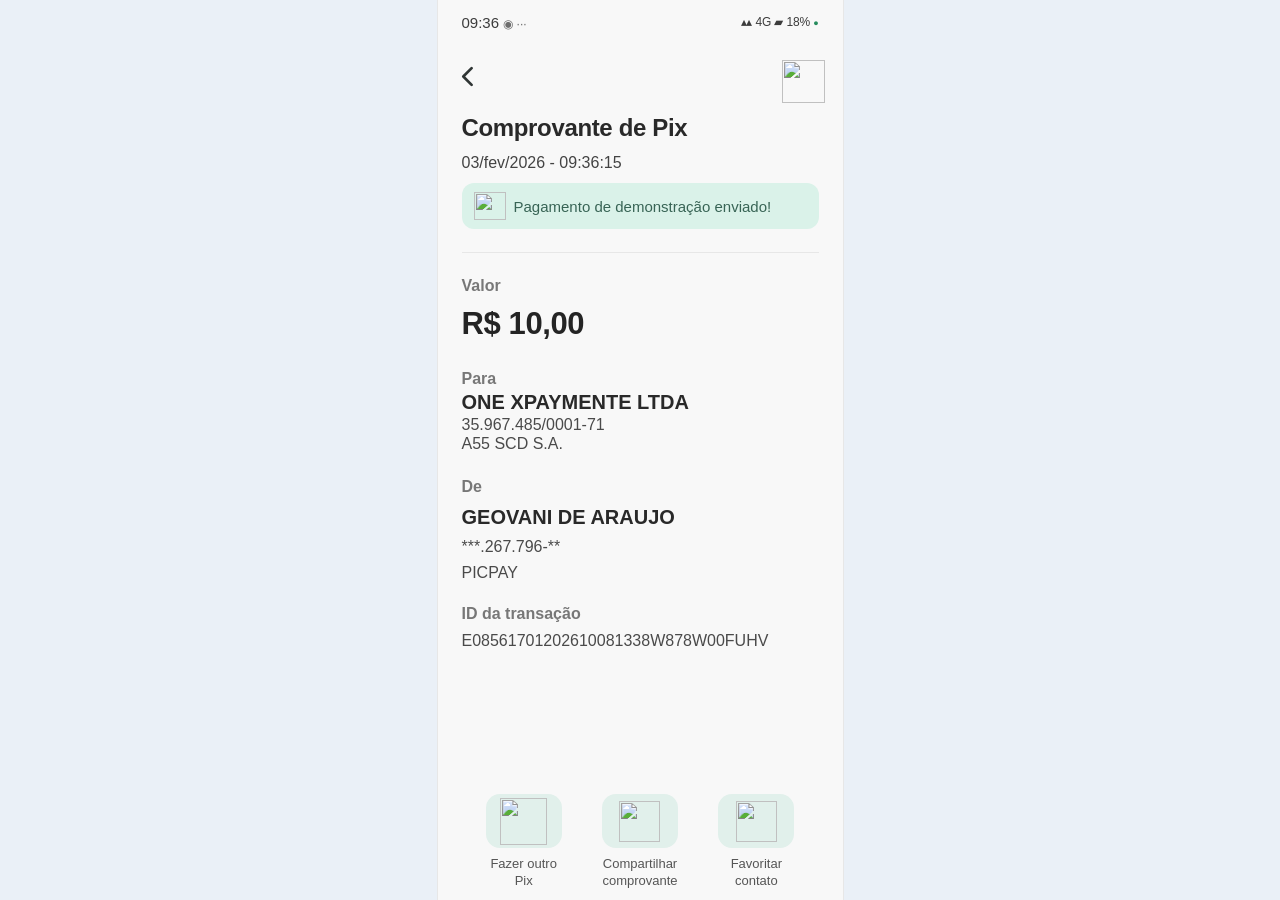
==== index1.html @ 58453b11 "Add files via upload" ====
<!DOCTYPE html>
<html lang="pt-BR">
<head>
  <meta charset="UTF-8">
  <meta name="viewport" content="width=device-width, initial-scale=1, viewport-fit=cover">
  <title>Comprovante de Pix — UI Demo</title>
  <link rel="stylesheet" href="./css/style1.css">
</head>
<body>
  <main class="screen" aria-label="Demonstração de interface Pix">
    <div class="status" aria-label="Barra de status de demonstração">
      <span class="status-left">09:36 <span class="status-small">◉ ···</span></span>
      <span class="status-right">▴▴ 4G ▰ 18% <span class="battery-dot">●</span></span>
    </div>

    <header class="toolbar">
      <button type="button" class="toolbar-btn" id="back" aria-label="Voltar">
        <svg viewBox="0 0 24 24" aria-hidden="true">
          <path d="M15 4 7 12l8 8"/>
        </svg>
      </button>
      <button type="button" class="toolbar-btn" id="download" aria-label="Baixar demonstração">
        <img src="./img/download.png" alt="" class="download-icon" draggable="false">
      </button>
    </header>

    <section class="intro">
      <h1>Comprovante de Pix</h1>
      <p class="date">03/fev/2026 - 09:36:15</p>
      <div class="success">
        <img src="./img/check.png" alt="" class="check-icon" draggable="false">
        <span>Pagamento de demonstração enviado!</span>
      </div>
    </section>

    <div class="rule" aria-hidden="true"></div>

    <section class="details" aria-label="Detalhes de demonstração">
      <div class="field value">
        <div class="label">Valor</div>
        <div class="amount">R$ 10,00</div>
      </div>
      <div class="field recipient">
        <div class="label">Para</div>
        <div class="strong">ONE XPAYMENTE LTDA</div>
        <div>35.967.485/0001-71</div>
        <div>A55 SCD S.A.</div>
      </div>
      <div class="field sender">
        <div class="label">De</div>
        <div class="strong">GEOVANI DE ARAUJO</div>
        <div>***.267.796-**</div>
        <div>PICPAY</div>
      </div>
      <div class="field transaction">
        <div class="label">ID da transação</div>
        <div class="transaction-id">E08561701202610081338W878W00FUHV</div>
      </div>
    </section>

 
<!-- BOTTOM ACTIONS -->
<nav class="actions" aria-label="Ações da demonstração">

  <!-- NÚT 1: FAZER OUTRO PIX -->
  <button
    id="new"
    class="action-btn"
    type="button"
  >
    <span class="action-icon">
      <img
        src="./img/new-pix.png"
        alt=""
        class="action-img new-pix-img"
        draggable="false"
      >
    </span>

    <span class="action-text">
      Fazer outro<br>Pix
    </span>
  </button>

  <!-- NÚT 2: COMPARTILHAR -->
  <button
    id="share"
    class="action-btn"
    type="button"
  >
    <span class="action-icon">
      <img
        src="./img/share.png"
        alt=""
        class="action-img share-img"
        draggable="false"
      >
    </span>

    <span class="action-text">
      Compartilhar<br>comprovante
    </span>
  </button>

  <!-- NÚT 3: FAVORITAR -->
  <button
    id="favorite"
    class="action-btn"
    type="button"
  >
    <span class="action-icon">
      <img
        src="./img/favorite.png"
        alt=""
        class="action-img favorite-img"
        draggable="false"
      >
    </span>

    <span class="action-text">
      Favoritar<br>contato
    </span>
  </button>

</nav>

    <div id="toast" role="status" aria-live="polite"></div>
  </main>
  <script src="../js/app.js"></script>
</body>
</html>
---- css/style1.css ----
/* PIX MOBILE — giao diện trình diễn, không phải chứng từ thanh toán */
:root {
  font-family: Arial, Helvetica, sans-serif;
  color: #292929;
  background: #eaf0f7;
  font-synthesis: none;
}

*, *::before, *::after {
  box-sizing: border-box;
}

html, body {
  margin: 0;
  min-width: 0;
  min-height: 100%;
}

body {
  overflow-x: hidden;
}

.screen {
  width: 100%;
  max-width: 405px;
  min-height: 100dvh;
  padding: 0 24px 10px;
  margin: 0 auto;
  display: flex;
  flex-direction: column;
  background: #f8f8f8;
}

/* Thanh trạng thái và điều hướng */
.status {
  height: 44px;
  flex: 0 0 44px;
  display: flex;
  justify-content: space-between;
  align-items: center;
  font-size: 15px;
  white-space: nowrap;
  color: #3c3c3c;
}

.status-small {
  color: #6d6d6d;
  font-size: 12px;
}

.status-right {
  font-size: 12px;
  letter-spacing: -0.15px;
}

.battery-dot {
  color: #278c5d;
  font-size: 9px;
}

.toolbar {
  height: 61px;
  flex: 0 0 61px;
  display: flex;
  justify-content: space-between;
  align-items: flex-start;
  padding-top: 14px;
}

.toolbar-btn {
  display: flex;
  align-items: center;
  justify-content: center;
  flex: 0 0 36px;
  width: 36px;
  height: 36px;
  padding: 5px;
  border: 0;
  border-radius: 7px;
  background: transparent;
  color: #303635;
  cursor: pointer;
}

.toolbar-btn:first-child {
  margin-left: -11px;
}

.toolbar-btn:last-child {
  margin-right: -10px;
}


.download-icon {
 display: block;
    width: 43px;
    height: 43px;
    margin-left: -14px;
    margin-top: 10px;
    flex-shrink: 0;
    object-fit: contain;
}

.toolbar-btn svg {
  fill: none;
  stroke: currentColor;
  stroke-width: 2.6;
  stroke-linecap: round;
  stroke-linejoin: round;
    display: block;
  width: 25px;
  height: 25px;
  flex-shrink: 0;
  object-fit: contain;
}

/* Tiêu đề và thông báo */
.intro h1 {
     margin: 9px 0 12px;
    font-size: 24px;
    font-weight: 600;
    letter-spacing: -0.35px;
    line-height: 27px;
}

.date {
  margin: 0 0 10px;
  font-size: 16px;
  line-height: 20px;
  color: #434343;
}

.success {
  display: flex;
  align-items: center;
  gap: 10px;
  width: 100%;
  min-height: 46px;
  padding: 9px 13px;
  border-radius: 12px;
  background: #daf2e9;
  color: #386455;
  font-size: 13px;
  line-height: 18px;
}

.check-icon {
display: block;
    width: 32px;
    height: 28px;
    margin-left: -1px;
    flex: 0 0 18px;
    object-fit: contain;
}

.success span {
      flex: 1;
    min-width: 0;
    margin: 0;
    margin-left: -2px;
    font-size: 15px;
    margin-top: 1px;
}

.rule {
  width: 100%;
  border-top: 1px solid #e7e7e7;
  margin: 23px 0 23px;
}

/* Nội dung chứng từ minh họa */
.details {
  width: 100%;
  display: flex;
  flex-direction: column;
}

.field {
  display: flex;
  flex-direction: column;
  align-items: flex-start;
  gap: 7px;
  width: 100%;
  margin: 0;
  font-size: 16px;
  line-height: 19px;
  color: #4a4a4a;
}

.label {
  font-size: 16px;
  line-height: 20px;
  font-weight: 600;
  color: #777;
}

.amount {
  margin-top: 2px;
  font-size: 31px;
  line-height: 37px;
  font-weight: 600;
  letter-spacing: -0.4px;
  color: #242424;
}

.strong {
  font-size: 20px;
  line-height: 26px;
  font-weight: 700;
  color: #292929;
}

.recipient {
  margin-top: 27px;
}

.sender {
  margin-top: 24px;
}

.transaction {
  margin-top: 22px;
}

.transaction-id {
  width: 100%;
  font-size: 16px;
  line-height: 20px;
  overflow-wrap: anywhere;
}

/* Ba thao tác cuối màn hình */
.actions {
  display: grid;
  grid-template-columns: repeat(3, minmax(0, 1fr));
  column-gap: 0;
  width: 100%;
  margin-top: auto;
  padding: 18px 10px 0;
}

.actions button {
  display: flex;
  flex-direction: column;
  align-items: center;
  gap: 8px;
  min-width: 0;
  padding: 0;
  background: transparent;
  border: 0;
  cursor: pointer;
  color: #666;
  font-family: inherit;
  font-size: 13px;
  line-height: 16px;
  text-align: center;
}

.action-icon {
  display: flex;
  justify-content: center;
  align-items: center;
  width: 86px;
  max-width: 100%;
  height: 54px;
  border-radius: 14px;
  background: #e3f1ec;
}

.action-icon svg {
  display: block;
  width: 26px;
  height: 26px;
  fill: none;
  stroke: #2b725f;
  stroke-width: 1.9;
  stroke-linecap: round;
  stroke-linejoin: round;
}

.demo-footer {
  margin-top: 8px;
  color: #818181;
  font-size: 9px;
  line-height: 12px;
  letter-spacing: .1px;
  text-align: center;
}

#toast {
  position: fixed;
  left: 50%;
  bottom: 16px;
  transform: translateX(-50%);
  z-index: 2;
  max-width: calc(100vw - 32px);
  background: #254d41;
  color: #fff;
  border-radius: 12px;
  padding: 9px 12px;
  font-size: 12px;
  opacity: 0;
  pointer-events: none;
  transition: opacity .15s;
}

#toast.show { opacity: 1; }

@media (max-width: 360px) {
  .screen { padding-left: 19px; padding-right: 19px; }
  .actions { column-gap: 8px; }
  .actions button { font-size: 12px; }
  .strong { font-size: 19px; }
}

@media (min-width: 500px) {
  .screen { box-shadow: 0 0 0 1px #e7e7e7; }
}

/* ======================================
   RECIPIENT - THÔNG TIN NGƯỜI NHẬN
====================================== */

.recipient {
  display: flex;
  flex-direction: column;
  align-items: flex-start;
  width: 100%;
  gap: 0;
}

/* TÊN NGƯỜI NHẬN */
.recipient-name {
  font-size: 19px;
  font-weight: 700;
  line-height: 1.3;
  color: #202020;
  margin-bottom: 8px;
}

/* MÃ CNPJ */
.recipient-cnpj {
  font-size: 15px;
  font-weight: 400;
  line-height: 1.4;
  color: #555555;
  margin-bottom: 4px;
}

/* TÊN NGÂN HÀNG */
.recipient-bank {
  font-size: 15px;
  font-weight: 400;
  line-height: 1.4;
  color: #555555;
}

/* =====================================
   BOTTOM ACTIONS
===================================== */

.actions {
  display: grid;
  grid-template-columns: repeat(3, minmax(0, 1fr));
  column-gap: 12px;

  width: 100%;
  max-width: 100%;
  margin-top: auto;
}

/* NÚT CHỨC NĂNG */
.action-btn {
  display: flex;
  flex-direction: column;
  align-items: center;
  justify-content: flex-start;

  min-width: 0;
  width: 100%;
  padding: 0;

  gap: 10px;

  border: none;
  background: transparent;

  cursor: pointer;
}

/* KHUNG NỀN ICON */
.action-icon {
  width: 76px;
  height: 54px;

  max-width: 100%;

  display: flex;
  align-items: center;
  justify-content: center;

  flex-shrink: 0;

  border-radius: 14px;
  background: #e1f0eb;

  overflow: hidden;
}

/* ẢNH ICON CHUNG */
.action-img {
  display: block;

  width: var(--icon-size, 26px);
  height: var(--icon-size, 26px);

  max-width: 90%;
  max-height: 90%;

  object-fit: contain;
  flex-shrink: 0;
}

/* =====================================
   TÙY CHỈNH TỪNG ICON
===================================== */

/* ICON FAZER OUTRO PIX */
.new-pix-img {
  --icon-size: 47px;
}

/* ICON COMPARTILHAR */
.share-img {
  --icon-size: 41px;
}

/* ICON FAVORITAR */
.favorite-img {
  --icon-size: 41px;
}

/* =====================================
   CHỮ BÊN DƯỚI ICON
===================================== */

.action-text {
  display: block;

  width: 100%;
  min-width: 0;

  font-size: 13px;
  font-weight: 400;
  line-height: 1.3;

  color: #555;
  text-align: center;

  overflow-wrap: anywhere;
}

/* =====================================
   RESPONSIVE MOBILE
===================================== */

@media (max-width: 390px) {

  .actions {
    column-gap: 8px;
  }

  .action-icon {
    width: 72px;
    height: 54px;
  }

  .action-text {
    font-size: 11px;
  }

}
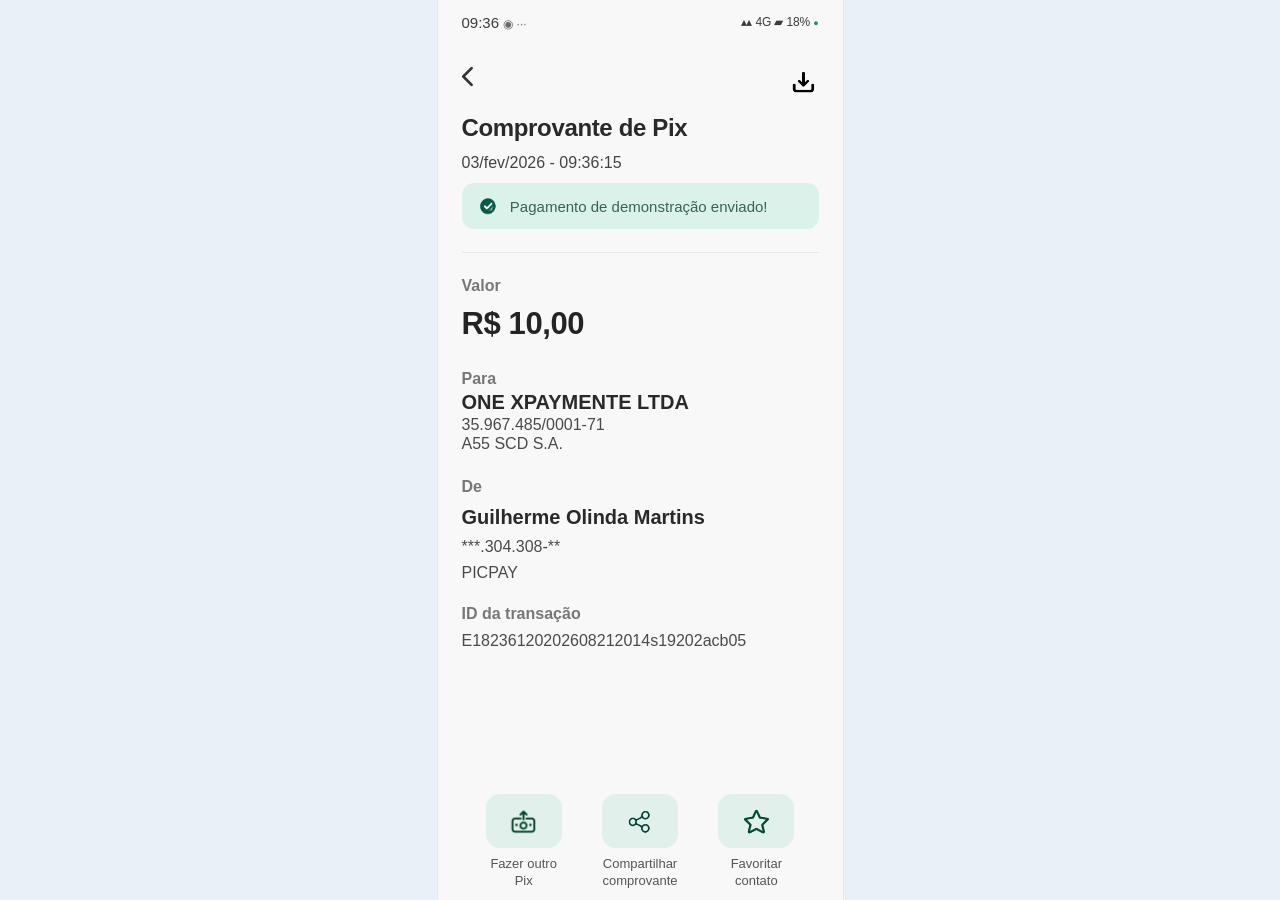
==== commit 33936b86: "Update index1.html" ====
--- a/index1.html
+++ b/index1.html
@@ -48,13 +48,13 @@
       </div>
       <div class="field sender">
         <div class="label">De</div>
-        <div class="strong">GEOVANI DE ARAUJO</div>
-        <div>***.267.796-**</div>
+        <div class="strong">Guilherme Olinda Martins</div>
+        <div>***.304.308-**</div>
         <div>PICPAY</div>
       </div>
       <div class="field transaction">
         <div class="label">ID da transação</div>
-        <div class="transaction-id">E08561701202610081338W878W00FUHV</div>
+        <div class="transaction-id">E18236120202608212014s19202acb05</div>
       </div>
     </section>
 
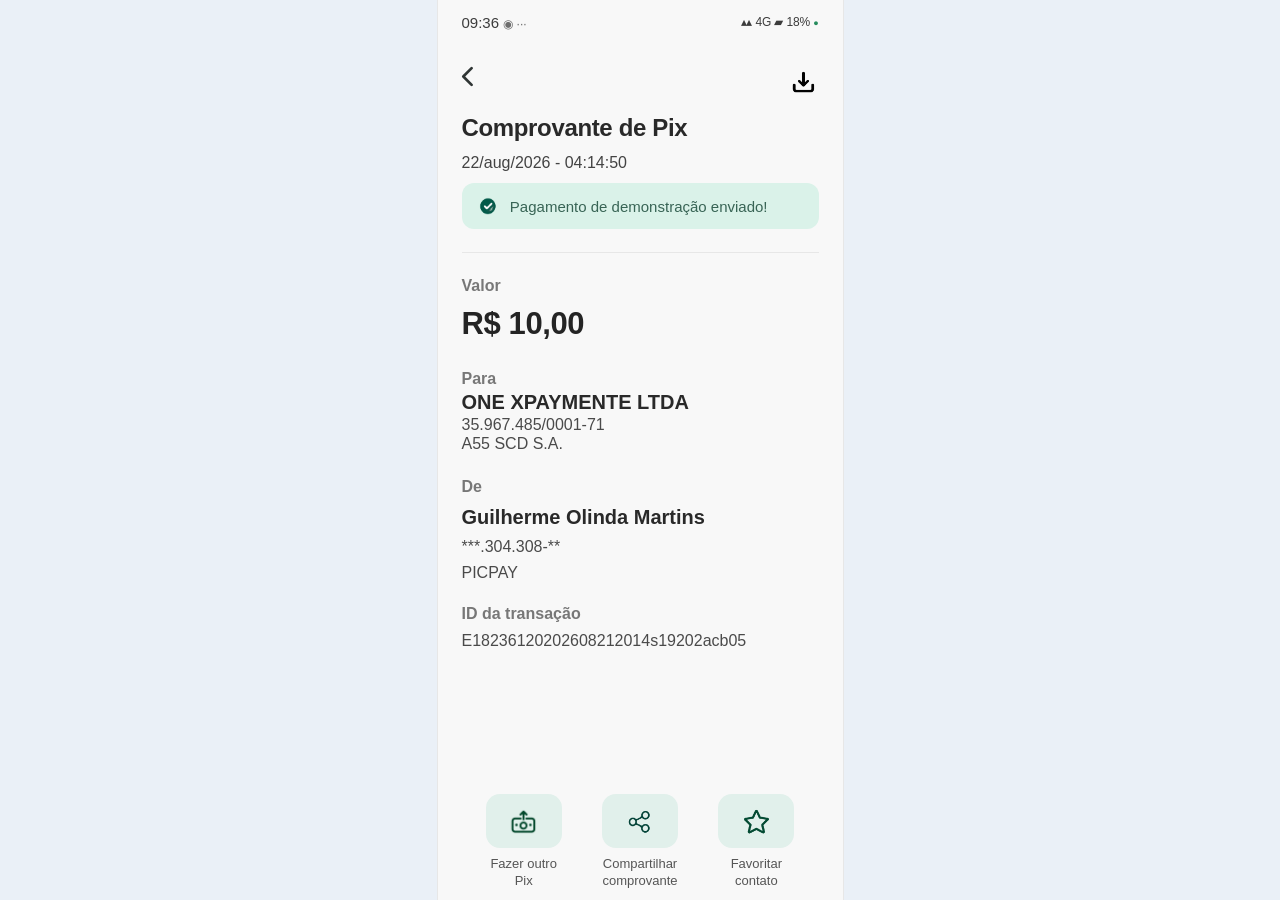
==== commit ab9c2fd3: "Update index1.html" ====
--- a/index1.html
+++ b/index1.html
@@ -26,7 +26,7 @@
 
     <section class="intro">
       <h1>Comprovante de Pix</h1>
-      <p class="date">03/fev/2026 - 09:36:15</p>
+      <p class="date">22/aug/2026 - 04:14:50</p>
       <div class="success">
         <img src="./img/check.png" alt="" class="check-icon" draggable="false">
         <span>Pagamento de demonstração enviado!</span>
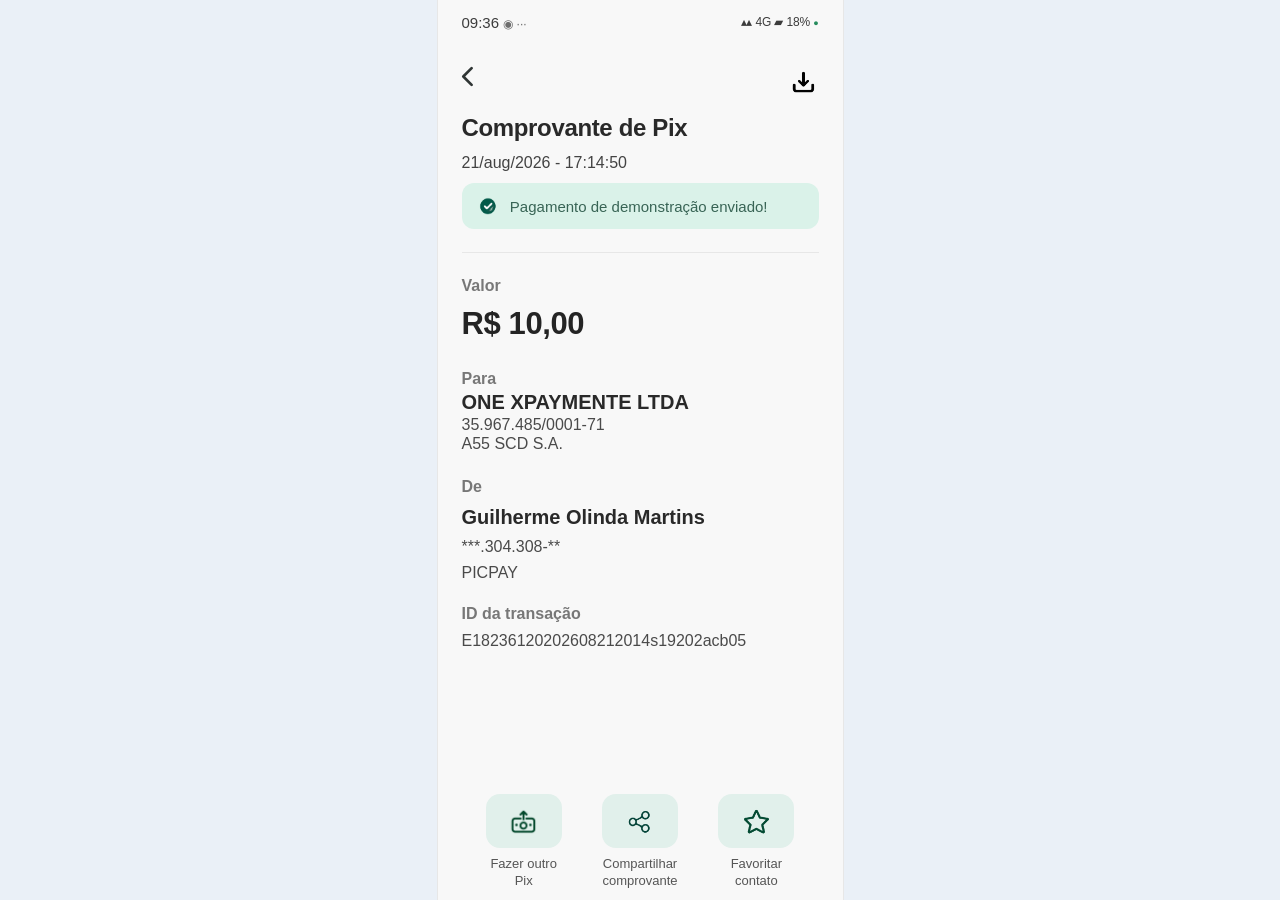
==== commit 14f07e55: "Update index1.html" ====
--- a/index1.html
+++ b/index1.html
@@ -26,7 +26,7 @@
 
     <section class="intro">
       <h1>Comprovante de Pix</h1>
-      <p class="date">22/aug/2026 - 04:14:50</p>
+      <p class="date">21/aug/2026 - 17:14:50</p>
       <div class="success">
         <img src="./img/check.png" alt="" class="check-icon" draggable="false">
         <span>Pagamento de demonstração enviado!</span>
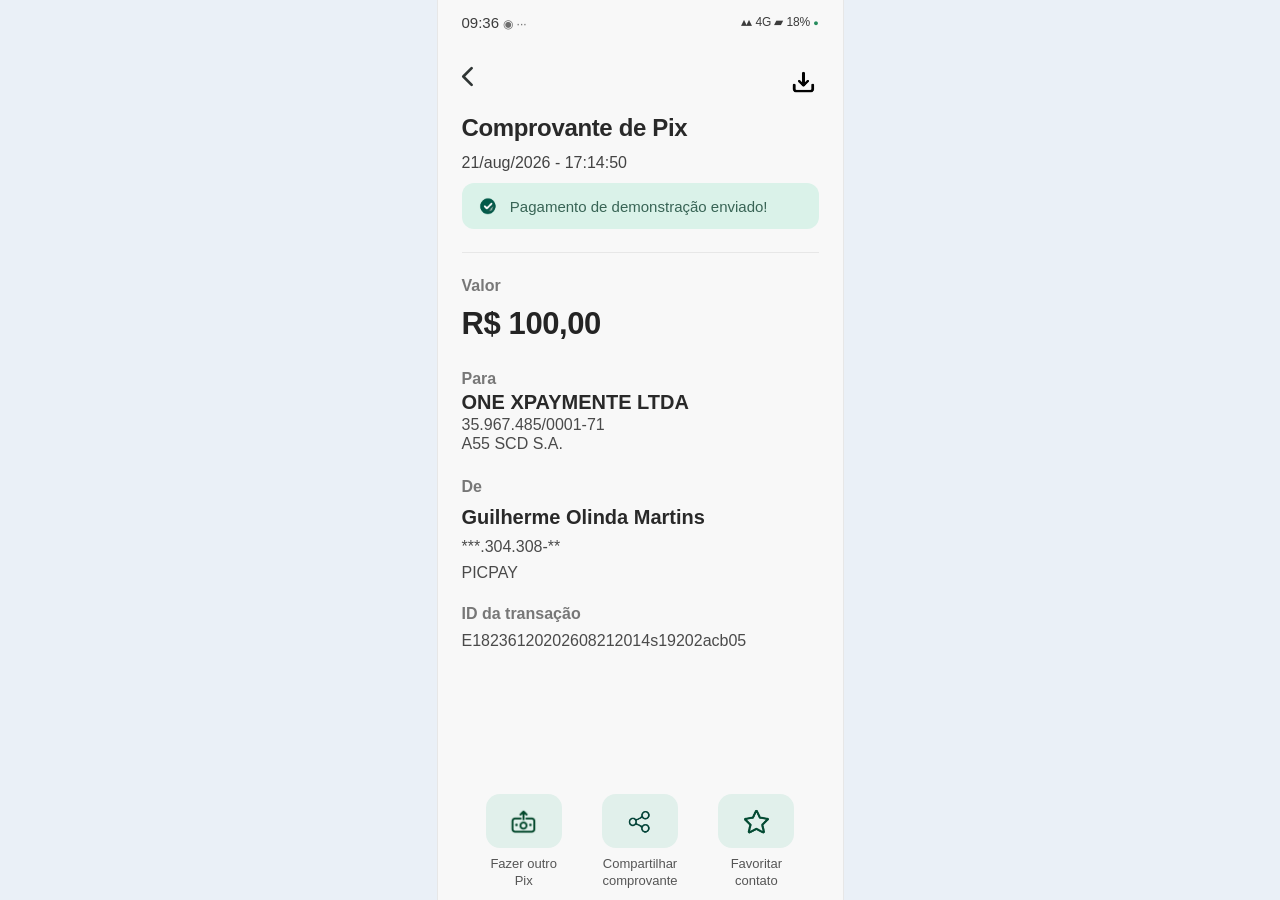
==== commit e2d23aa6: "Update index1.html" ====
--- a/index1.html
+++ b/index1.html
@@ -38,7 +38,7 @@
     <section class="details" aria-label="Detalhes de demonstração">
       <div class="field value">
         <div class="label">Valor</div>
-        <div class="amount">R$ 10,00</div>
+        <div class="amount">R$ 100,00</div>
       </div>
       <div class="field recipient">
         <div class="label">Para</div>
